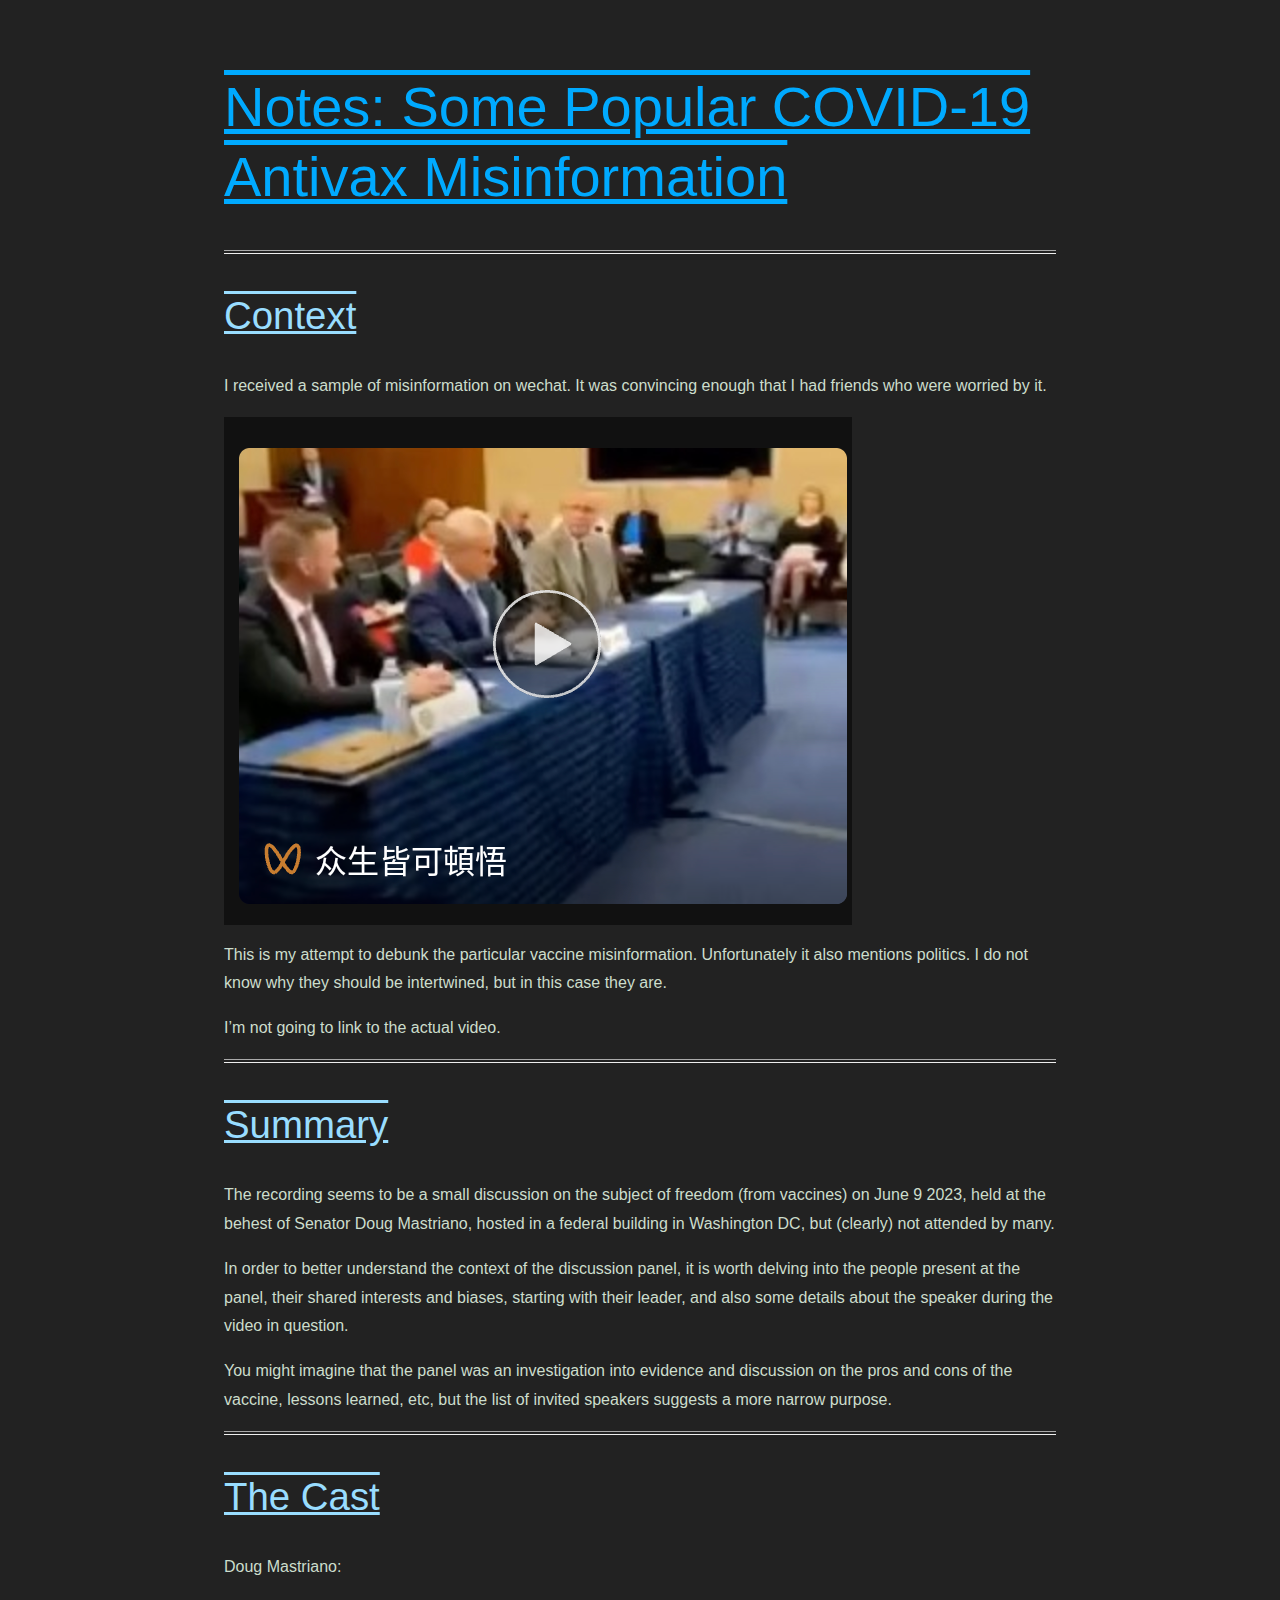
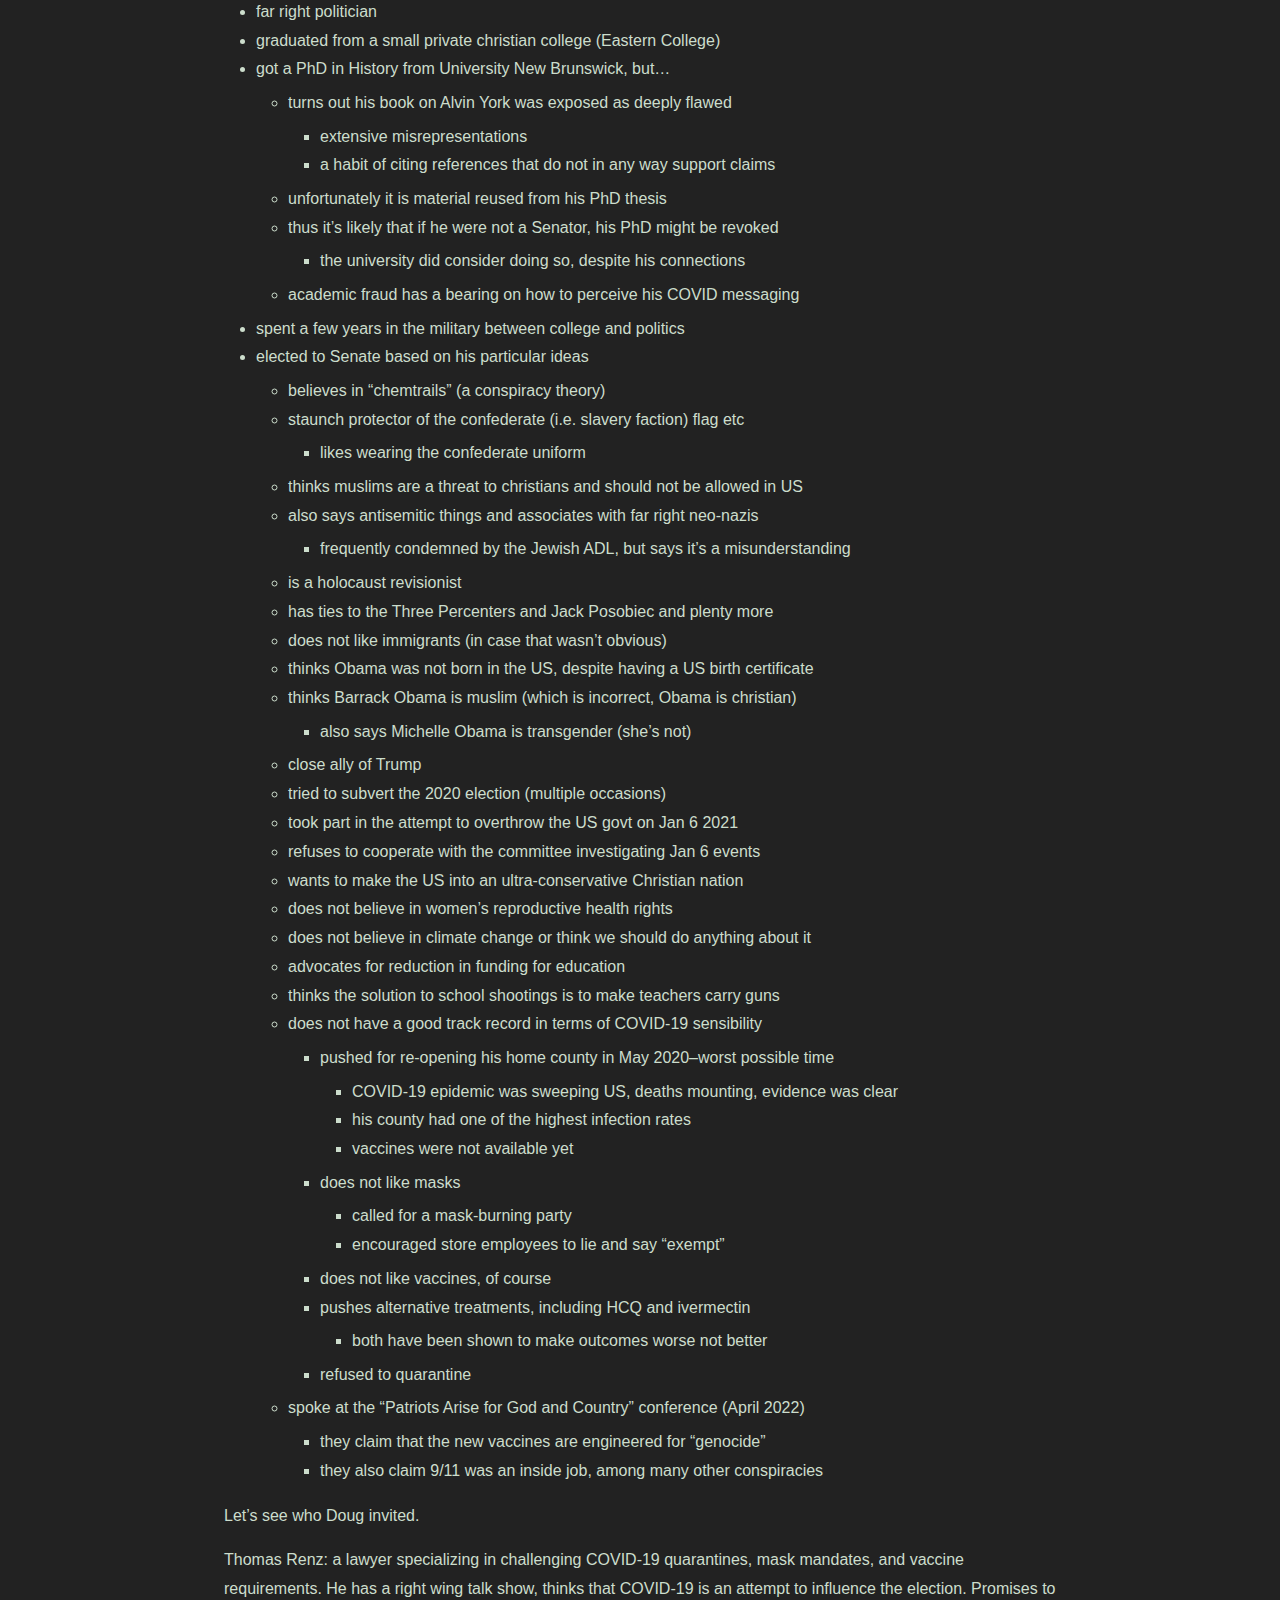
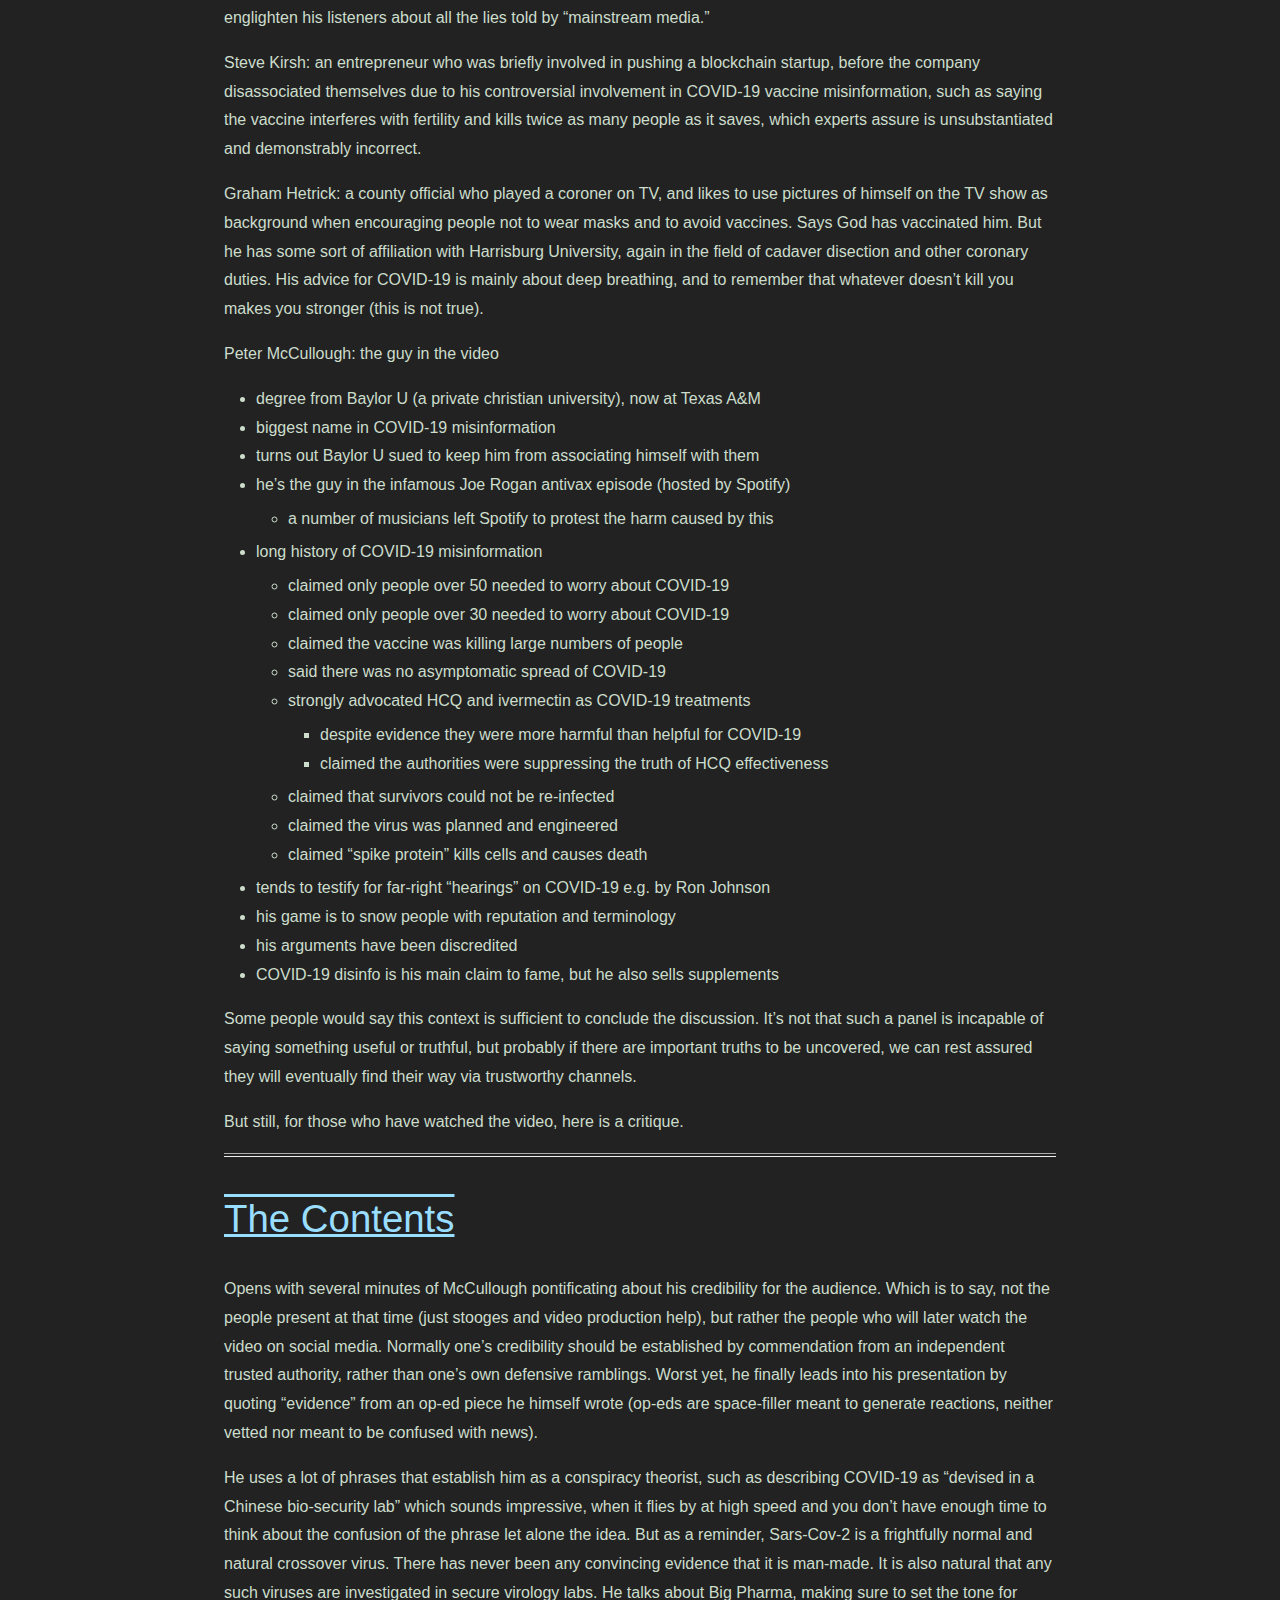
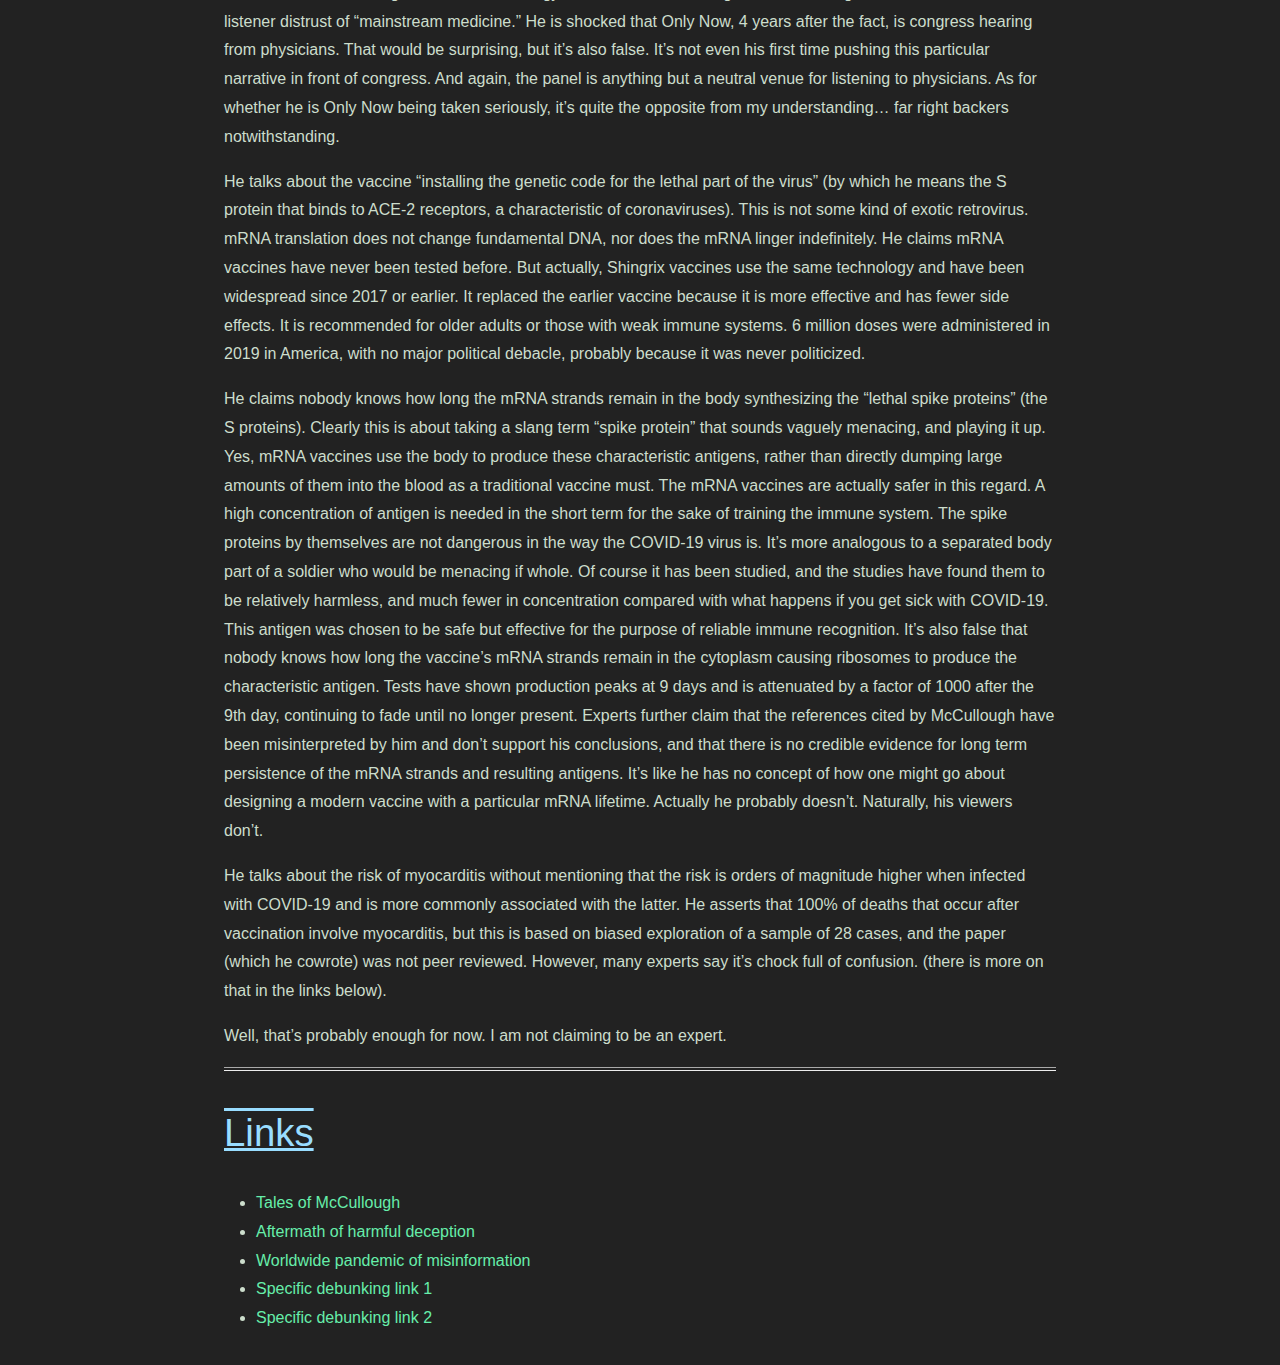
==== notes/antivax_disinfo.html @ 3646b8b5 "antivax crap" ====
<!DOCTYPE html>
<html xmlns="http://www.w3.org/1999/xhtml" lang="" xml:lang="">
<head>
  <meta charset="utf-8" />
  <meta name="generator" content="pandoc" />
  <meta name="viewport" content="width=device-width, initial-scale=1.0, user-scalable=yes" />
  <title>antivax_disinfo</title>
  <style>
    code{white-space: pre-wrap;}
    span.smallcaps{font-variant: small-caps;}
    div.columns{display: flex; gap: min(4vw, 1.5em);}
    div.column{flex: auto; overflow-x: auto;}
    div.hanging-indent{margin-left: 1.5em; text-indent: -1.5em;}
    /* The extra [class] is a hack that increases specificity enough to
       override a similar rule in reveal.js */
    ul.task-list[class]{list-style: none;}
    ul.task-list li input[type="checkbox"] {
      font-size: inherit;
      width: 0.8em;
      margin: 0 0.8em 0.2em -1.6em;
      vertical-align: middle;
    }
    .display.math{display: block; text-align: center; margin: 0.5rem auto;}
  </style>
  <link rel="stylesheet" href="pandoc_notes.css" />
  <!--[if lt IE 9]>
    <script src="//cdnjs.cloudflare.com/ajax/libs/html5shiv/3.7.3/html5shiv-printshiv.min.js"></script>
  <![endif]-->
</head>
<body>
<h1 id="notes-some-popular-covid-19-antivax-misinformation">Notes: Some
Popular COVID-19 Antivax Misinformation</h1>
<hr />
<h2 id="context">Context</h2>
<p>I received a sample of misinformation on wechat. It was convincing
enough that I had friends who were worried by it.</p>
<p><img src="../images/antivax_screenshot.png" /></p>
<p>This is my attempt to debunk the particular vaccine misinformation.
Unfortunately it also mentions politics. I do not know why they should
be intertwined, but in this case they are.</p>
<p>I’m not going to link to the actual video.</p>
<hr />
<h2 id="summary">Summary</h2>
<p>The recording seems to be a small discussion on the subject of
freedom (from vaccines) on June 9 2023, held at the behest of Senator
Doug Mastriano, hosted in a federal building in Washington DC, but
(clearly) not attended by many.</p>
<p>In order to better understand the context of the discussion panel, it
is worth delving into the people present at the panel, their shared
interests and biases, starting with their leader, and also some details
about the speaker during the video in question.</p>
<p>You might imagine that the panel was an investigation into evidence
and discussion on the pros and cons of the vaccine, lessons learned,
etc, but the list of invited speakers suggests a more narrow
purpose.</p>
<hr />
<h2 id="the-cast">The Cast</h2>
<p>Doug Mastriano:</p>
<ul>
<li>far right politician</li>
<li>graduated from a small private christian college (Eastern
College)</li>
<li>got a PhD in History from University New Brunswick, but…
<ul>
<li>turns out his book on Alvin York was exposed as deeply flawed
<ul>
<li>extensive misrepresentations</li>
<li>a habit of citing references that do not in any way support
claims</li>
</ul></li>
<li>unfortunately it is material reused from his PhD thesis</li>
<li>thus it’s likely that if he were not a Senator, his PhD might be
revoked
<ul>
<li>the university did consider doing so, despite his connections</li>
</ul></li>
<li>academic fraud has a bearing on how to perceive his COVID
messaging</li>
</ul></li>
<li>spent a few years in the military between college and politics</li>
<li>elected to Senate based on his particular ideas
<ul>
<li>believes in “chemtrails” (a conspiracy theory)</li>
<li>staunch protector of the confederate (i.e. slavery faction) flag etc
<ul>
<li>likes wearing the confederate uniform</li>
</ul></li>
<li>thinks muslims are a threat to christians and should not be allowed
in US</li>
<li>also says antisemitic things and associates with far right neo-nazis
<ul>
<li>frequently condemned by the Jewish ADL, but says it’s a
misunderstanding</li>
</ul></li>
<li>is a holocaust revisionist</li>
<li>has ties to the Three Percenters and Jack Posobiec and plenty
more</li>
<li>does not like immigrants (in case that wasn’t obvious)</li>
<li>thinks Obama was not born in the US, despite having a US birth
certificate</li>
<li>thinks Barrack Obama is muslim (which is incorrect, Obama is
christian)
<ul>
<li>also says Michelle Obama is transgender (she’s not)</li>
</ul></li>
<li>close ally of Trump</li>
<li>tried to subvert the 2020 election (multiple occasions)</li>
<li>took part in the attempt to overthrow the US govt on Jan 6 2021</li>
<li>refuses to cooperate with the committee investigating Jan 6
events</li>
<li>wants to make the US into an ultra-conservative Christian
nation</li>
<li>does not believe in women’s reproductive health rights</li>
<li>does not believe in climate change or think we should do anything
about it</li>
<li>advocates for reduction in funding for education</li>
<li>thinks the solution to school shootings is to make teachers carry
guns</li>
<li>does not have a good track record in terms of COVID-19 sensibility
<ul>
<li>pushed for re-opening his home county in May 2020–worst possible
time
<ul>
<li>COVID-19 epidemic was sweeping US, deaths mounting, evidence was
clear</li>
<li>his county had one of the highest infection rates</li>
<li>vaccines were not available yet</li>
</ul></li>
<li>does not like masks
<ul>
<li>called for a mask-burning party</li>
<li>encouraged store employees to lie and say “exempt”</li>
</ul></li>
<li>does not like vaccines, of course</li>
<li>pushes alternative treatments, including HCQ and ivermectin
<ul>
<li>both have been shown to make outcomes worse not better</li>
</ul></li>
<li>refused to quarantine</li>
</ul></li>
<li>spoke at the “Patriots Arise for God and Country” conference (April
2022)
<ul>
<li>they claim that the new vaccines are engineered for “genocide”</li>
<li>they also claim 9/11 was an inside job, among many other
conspiracies</li>
</ul></li>
</ul></li>
</ul>
<p>Let’s see who Doug invited.</p>
<p>Thomas Renz: a lawyer specializing in challenging COVID-19
quarantines, mask mandates, and vaccine requirements. He has a right
wing talk show, thinks that COVID-19 is an attempt to influence the
election. Promises to englighten his listeners about all the lies told
by “mainstream media.”</p>
<p>Steve Kirsh: an entrepreneur who was briefly involved in pushing a
blockchain startup, before the company disassociated themselves due to
his controversial involvement in COVID-19 vaccine misinformation, such
as saying the vaccine interferes with fertility and kills twice as many
people as it saves, which experts assure is unsubstantiated and
demonstrably incorrect.</p>
<p>Graham Hetrick: a county official who played a coroner on TV, and
likes to use pictures of himself on the TV show as background when
encouraging people not to wear masks and to avoid vaccines. Says God has
vaccinated him. But he has some sort of affiliation with Harrisburg
University, again in the field of cadaver disection and other coronary
duties. His advice for COVID-19 is mainly about deep breathing, and to
remember that whatever doesn’t kill you makes you stronger (this is not
true).</p>
<p>Peter McCullough: the guy in the video</p>
<ul>
<li>degree from Baylor U (a private christian university), now at Texas
A&amp;M</li>
<li>biggest name in COVID-19 misinformation</li>
<li>turns out Baylor U sued to keep him from associating himself with
them</li>
<li>he’s the guy in the infamous Joe Rogan antivax episode (hosted by
Spotify)
<ul>
<li>a number of musicians left Spotify to protest the harm caused by
this</li>
</ul></li>
<li>long history of COVID-19 misinformation
<ul>
<li>claimed only people over 50 needed to worry about COVID-19</li>
<li>claimed only people over 30 needed to worry about COVID-19</li>
<li>claimed the vaccine was killing large numbers of people</li>
<li>said there was no asymptomatic spread of COVID-19</li>
<li>strongly advocated HCQ and ivermectin as COVID-19 treatments
<ul>
<li>despite evidence they were more harmful than helpful for
COVID-19</li>
<li>claimed the authorities were suppressing the truth of HCQ
effectiveness</li>
</ul></li>
<li>claimed that survivors could not be re-infected</li>
<li>claimed the virus was planned and engineered</li>
<li>claimed “spike protein” kills cells and causes death</li>
</ul></li>
<li>tends to testify for far-right “hearings” on COVID-19 e.g. by Ron
Johnson</li>
<li>his game is to snow people with reputation and terminology</li>
<li>his arguments have been discredited</li>
<li>COVID-19 disinfo is his main claim to fame, but he also sells
supplements</li>
</ul>
<p>Some people would say this context is sufficient to conclude the
discussion. It’s not that such a panel is incapable of saying something
useful or truthful, but probably if there are important truths to be
uncovered, we can rest assured they will eventually find their way via
trustworthy channels.</p>
<p>But still, for those who have watched the video, here is a
critique.</p>
<hr />
<h2 id="the-contents">The Contents</h2>
<p>Opens with several minutes of McCullough pontificating about his
credibility for the audience. Which is to say, not the people present at
that time (just stooges and video production help), but rather the
people who will later watch the video on social media. Normally one’s
credibility should be established by commendation from an independent
trusted authority, rather than one’s own defensive ramblings. Worst yet,
he finally leads into his presentation by quoting “evidence” from an
op-ed piece he himself wrote (op-eds are space-filler meant to generate
reactions, neither vetted nor meant to be confused with news).</p>
<p>He uses a lot of phrases that establish him as a conspiracy theorist,
such as describing COVID-19 as “devised in a Chinese bio-security lab”
which sounds impressive, when it flies by at high speed and you don’t
have enough time to think about the confusion of the phrase let alone
the idea. But as a reminder, Sars-Cov-2 is a frightfully normal and
natural crossover virus. There has never been any convincing evidence
that it is man-made. It is also natural that any such viruses are
investigated in secure virology labs. He talks about Big Pharma, making
sure to set the tone for listener distrust of “mainstream medicine.” He
is shocked that Only Now, 4 years after the fact, is congress hearing
from physicians. That would be surprising, but it’s also false. It’s not
even his first time pushing this particular narrative in front of
congress. And again, the panel is anything but a neutral venue for
listening to physicians. As for whether he is Only Now being taken
seriously, it’s quite the opposite from my understanding… far right
backers notwithstanding.</p>
<p>He talks about the vaccine “installing the genetic code for the
lethal part of the virus” (by which he means the S protein that binds to
ACE-2 receptors, a characteristic of coronaviruses). This is not some
kind of exotic retrovirus. mRNA translation does not change fundamental
DNA, nor does the mRNA linger indefinitely. He claims mRNA vaccines have
never been tested before. But actually, Shingrix vaccines use the same
technology and have been widespread since 2017 or earlier. It replaced
the earlier vaccine because it is more effective and has fewer side
effects. It is recommended for older adults or those with weak immune
systems. 6 million doses were administered in 2019 in America, with no
major political debacle, probably because it was never politicized.</p>
<p>He claims nobody knows how long the mRNA strands remain in the body
synthesizing the “lethal spike proteins” (the S proteins). Clearly this
is about taking a slang term “spike protein” that sounds vaguely
menacing, and playing it up. Yes, mRNA vaccines use the body to produce
these characteristic antigens, rather than directly dumping large
amounts of them into the blood as a traditional vaccine must. The mRNA
vaccines are actually safer in this regard. A high concentration of
antigen is needed in the short term for the sake of training the immune
system. The spike proteins by themselves are not dangerous in the way
the COVID-19 virus is. It’s more analogous to a separated body part of a
soldier who would be menacing if whole. Of course it has been studied,
and the studies have found them to be relatively harmless, and much
fewer in concentration compared with what happens if you get sick with
COVID-19. This antigen was chosen to be safe but effective for the
purpose of reliable immune recognition. It’s also false that nobody
knows how long the vaccine’s mRNA strands remain in the cytoplasm
causing ribosomes to produce the characteristic antigen. Tests have
shown production peaks at 9 days and is attenuated by a factor of 1000
after the 9th day, continuing to fade until no longer present. Experts
further claim that the references cited by McCullough have been
misinterpreted by him and don’t support his conclusions, and that there
is no credible evidence for long term persistence of the mRNA strands
and resulting antigens. It’s like he has no concept of how one might go
about designing a modern vaccine with a particular mRNA lifetime.
Actually he probably doesn’t. Naturally, his viewers don’t.</p>
<p>He talks about the risk of myocarditis without mentioning that the
risk is orders of magnitude higher when infected with COVID-19 and is
more commonly associated with the latter. He asserts that 100% of deaths
that occur after vaccination involve myocarditis, but this is based on
biased exploration of a sample of 28 cases, and the paper (which he
cowrote) was not peer reviewed. However, many experts say it’s chock
full of confusion. (there is more on that in the links below).</p>
<p>Well, that’s probably enough for now. I am not claiming to be an
expert.</p>
<hr />
<h2 id="links">Links</h2>
<ul>
<li><a
href="https://www.mcgill.ca/oss/article/covid-19-medical-critical-thinking/dr-peter-mcculloughs-libertarian-medical-train-makes-pit-stop-east-palestine">Tales
of McCullough</a></li>
<li><a
href="https://www.medscape.com/viewarticle/958916?form=fpf">Aftermath of
harmful deception</a></li>
<li><a
href="https://europeannewsroom.com/doctors-misleading-vaccine-claims-spread-online/">Worldwide
pandemic of misinformation</a></li>
<li><a
href="https://factcheck.afp.com/us-cardiologist-makes-false-claims-about-covid-19-vaccination">Specific
debunking link 1</a></li>
<li><a
href="https://factcheck.afp.com/us-doctor-spreads-false-information-about-covid-19-mrna-vaccines">Specific
debunking link 2</a></li>
</ul>
</body>
</html>
---- notes/pandoc_notes.css ----
/*
 * I add this to html files generated with pandoc.
 */

html {
  font-size: 100%;
  overflow-y: scroll;
  -webkit-text-size-adjust: 100%;
  -ms-text-size-adjust: 100%;
}

body {
  color: #cdc;
  background-color: #222;
  font-family: sans-serif;
  font-size: 12px;
  line-height: 1.8;
  padding: 1em;
  margin: auto;
  max-width: 52em;
}

a {
  color: #0645ad;
  text-decoration: none;
}

a:link { color: #6ea; }
a:visited { color: #0dc; }

a:hover {
  color: #06e;
}

a:active {
  color: #faa700;
}

a:focus {
  outline: thin dotted;
}

*::-moz-selection {
  background: rgba(255, 255, 0, 0.3);
  color: #000;
}

*::selection {
  background: rgba(255, 255, 0, 0.3);
  color: #000;
}

a::-moz-selection {
  background: rgba(255, 255, 0, 0.3);
  color: #0645ad;
}

a::selection {
  background: rgba(255, 255, 0, 0.3);
  color: #0645ad;
}

p {
  margin: 1em 0;
}

img {
  max-width: 100%;
}

h1, h2, h3, h4, h5, h6 {
  line-height: 125%;
  margin-top: 1em;
  font-weight: normal;
  text-decoration: underline overline;
}

h4, h5, h6 {
  font-weight: bold;
}

h1 { color: #0af; font-size: 3.5em; }
h2 { color: #9df; font-size: 2.4em; }
h3 { color: #9ed; font-size: 1.5em; }
h4 { color: #9da; font-size: 1.2em; }
h5 { color: #9da; font-size: 1.0em; }
h6 { color: #9da; font-size: 0.9em; }

blockquote {
  color: #fff;
  margin: 0;
  padding-left: 3em;
  border-left: 0.5em #EEE solid;
}

hr {
  display: block;
  height: 2px;
  border: 0;
  border-top: 1px solid #aaa;
  border-bottom: 1px solid #eee;
  margin: 1em 0;
  padding: 0;
}

pre, code, kbd, samp {
  color: #edf;
  background-color: #141414;
  font-family: monospace, monospace;
  _font-family: 'courier new', monospace;
  font-size: 0.98em;
}

pre {
  white-space: pre;
  white-space: pre-wrap;
  word-wrap: break-word;
}

b, strong {
  font-weight: bold;
}

dfn {
  font-style: italic;
}

ins {
  color: #ff9;
  background: #000;
  text-decoration: none;
}

mark {
  color: #ff0;
  background: #000;
  font-style: italic;
  font-weight: bold;
}

sub, sup {
  font-size: 75%;
  line-height: 0;
  position: relative;
  vertical-align: baseline;
}

sup {
  top: -0.5em;
}

sub {
  bottom: -0.25em;
}

ul, ol {
  margin: 1em 0;
  padding: 0 0 0 2em;
}

li p:last-child {
  margin-bottom: 0;
}

ul ul, ol ol {
  margin: .3em 0;
}

dl {
  margin-bottom: 1em;
}

dt {
  font-weight: bold;
  margin-bottom: .8em;
}

dd {
  margin: 0 0 .8em 2em;
}

dd:last-child {
  margin-bottom: 0;
}

img {
  border: 0;
  -ms-interpolation-mode: bicubic;
  vertical-align: middle;
}

figure {
  display: block;
  text-align: center;
  margin: 1em 0;
}

figure img {
  border: none;
  margin: 0 auto;
}

figcaption {
  font-size: 0.8em;
  font-style: italic;
  margin: 0 0 .8em;
}

table {
  margin-bottom: 2em;
  border-bottom: 1px solid #ddd;
  border-right: 1px solid #ddd;
  border-spacing: 0;
  border-collapse: collapse;
}

table th {
  padding: .2em 1em;
  background-color: #eee;
  border-top: 1px solid #ddd;
  border-left: 1px solid #ddd;
}

table td {
  padding: .2em 1em;
  border-top: 1px solid #ddd;
  border-left: 1px solid #ddd;
  vertical-align: top;
}

.author {
  font-size: 1.2em;
  text-align: center;
}

@media only screen and (min-width: 480px) {
  body {
    font-size: 14px;
  }
}
@media only screen and (min-width: 768px) {
  body {
    font-size: 16px;
  }
}
@media print {
  * {
    background: transparent !important;
    color: black !important;
    filter: none !important;
    -ms-filter: none !important;
  }

  body {
    font-size: 12pt;
    max-width: 100%;
  }

  a, a:visited {
    text-decoration: underline;
  }

  hr {
    height: 1px;
    border: 0;
    border-bottom: 1px solid black;
  }

  a[href]:after {
    content: " (" attr(href) ")";
  }

  abbr[title]:after {
    content: " (" attr(title) ")";
  }

  .ir a:after, a[href^="javascript:"]:after, a[href^="#"]:after {
    content: "";
  }

  pre, blockquote {
    border: 1px solid #999;
    padding-right: 1em;
    page-break-inside: avoid;
  }

  tr, img {
    page-break-inside: avoid;
  }

  img {
    max-width: 100% !important;
  }

  @page :left {
    margin: 15mm 20mm 15mm 10mm;
}

  @page :right {
    margin: 15mm 10mm 15mm 20mm;
}

  p, h2, h3 {
    orphans: 3;
    widows: 3;
  }

  h2, h3 {
    page-break-after: avoid;
  }
}
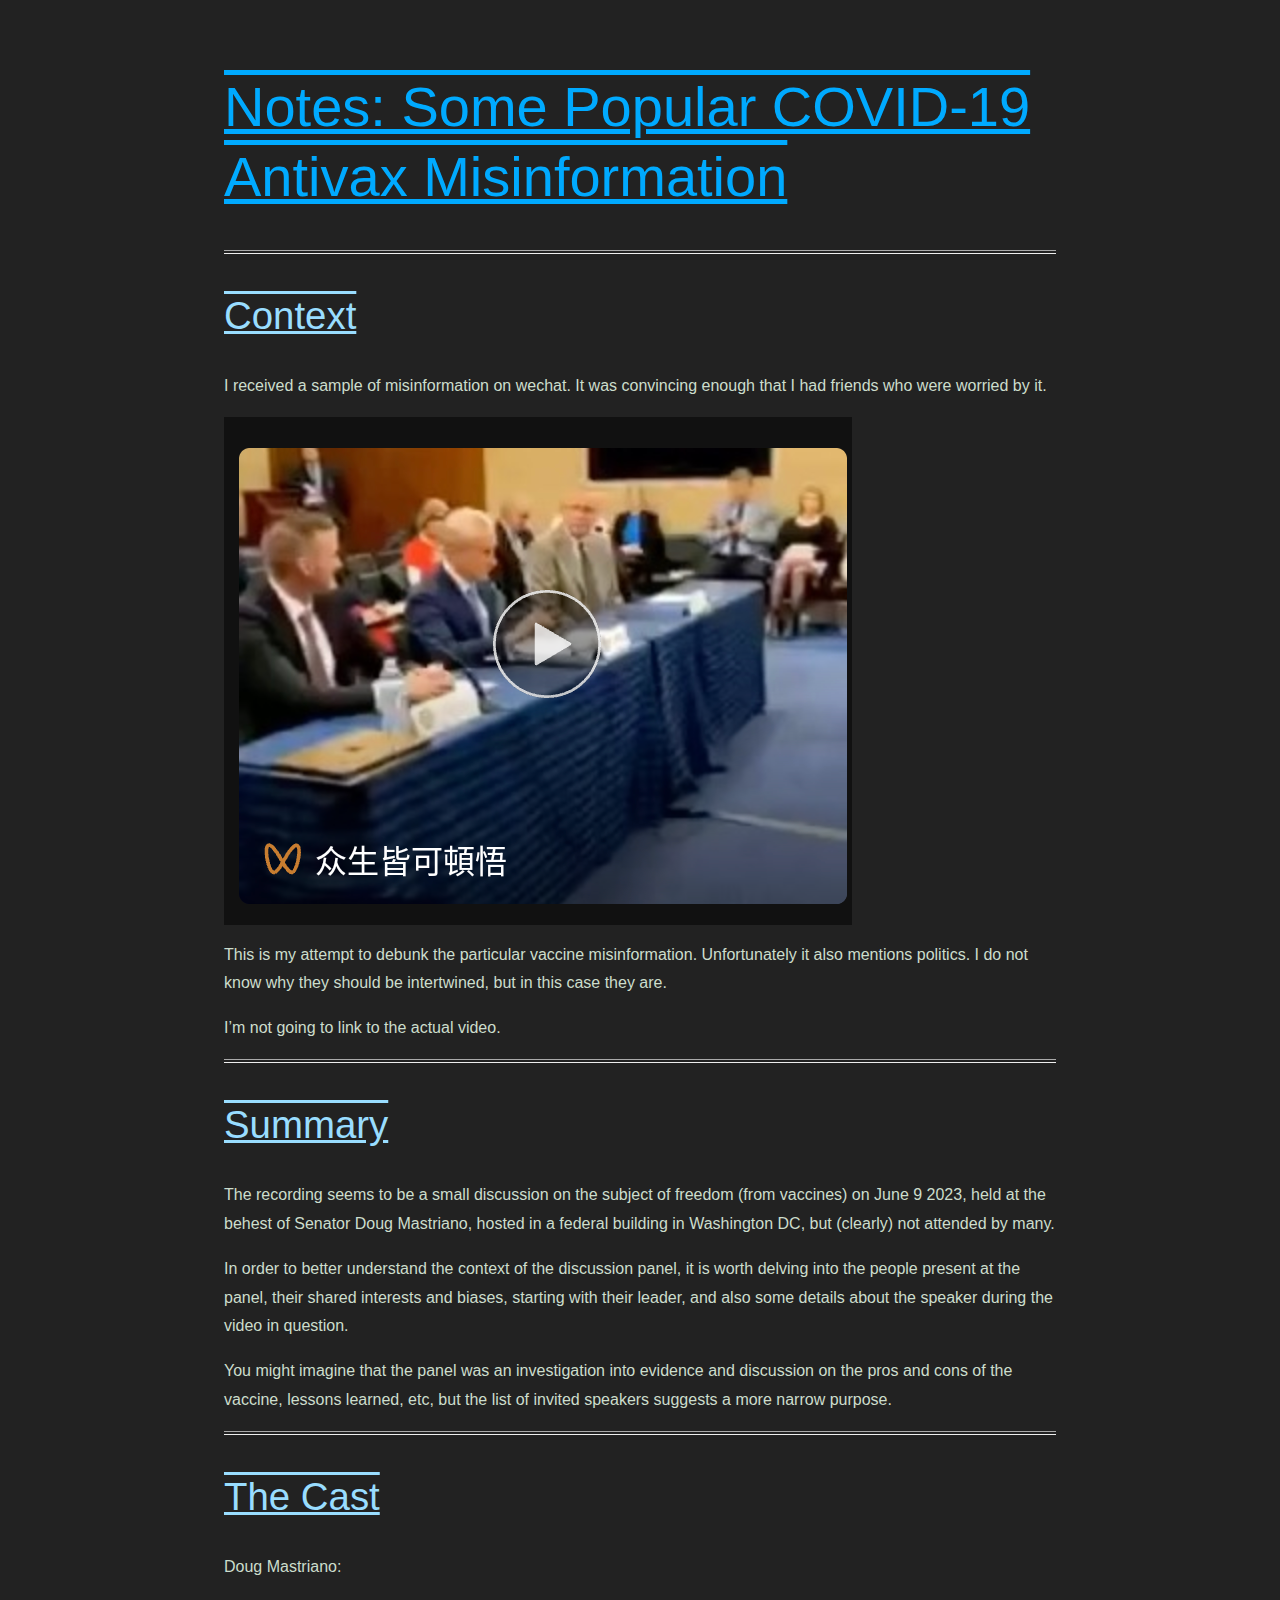
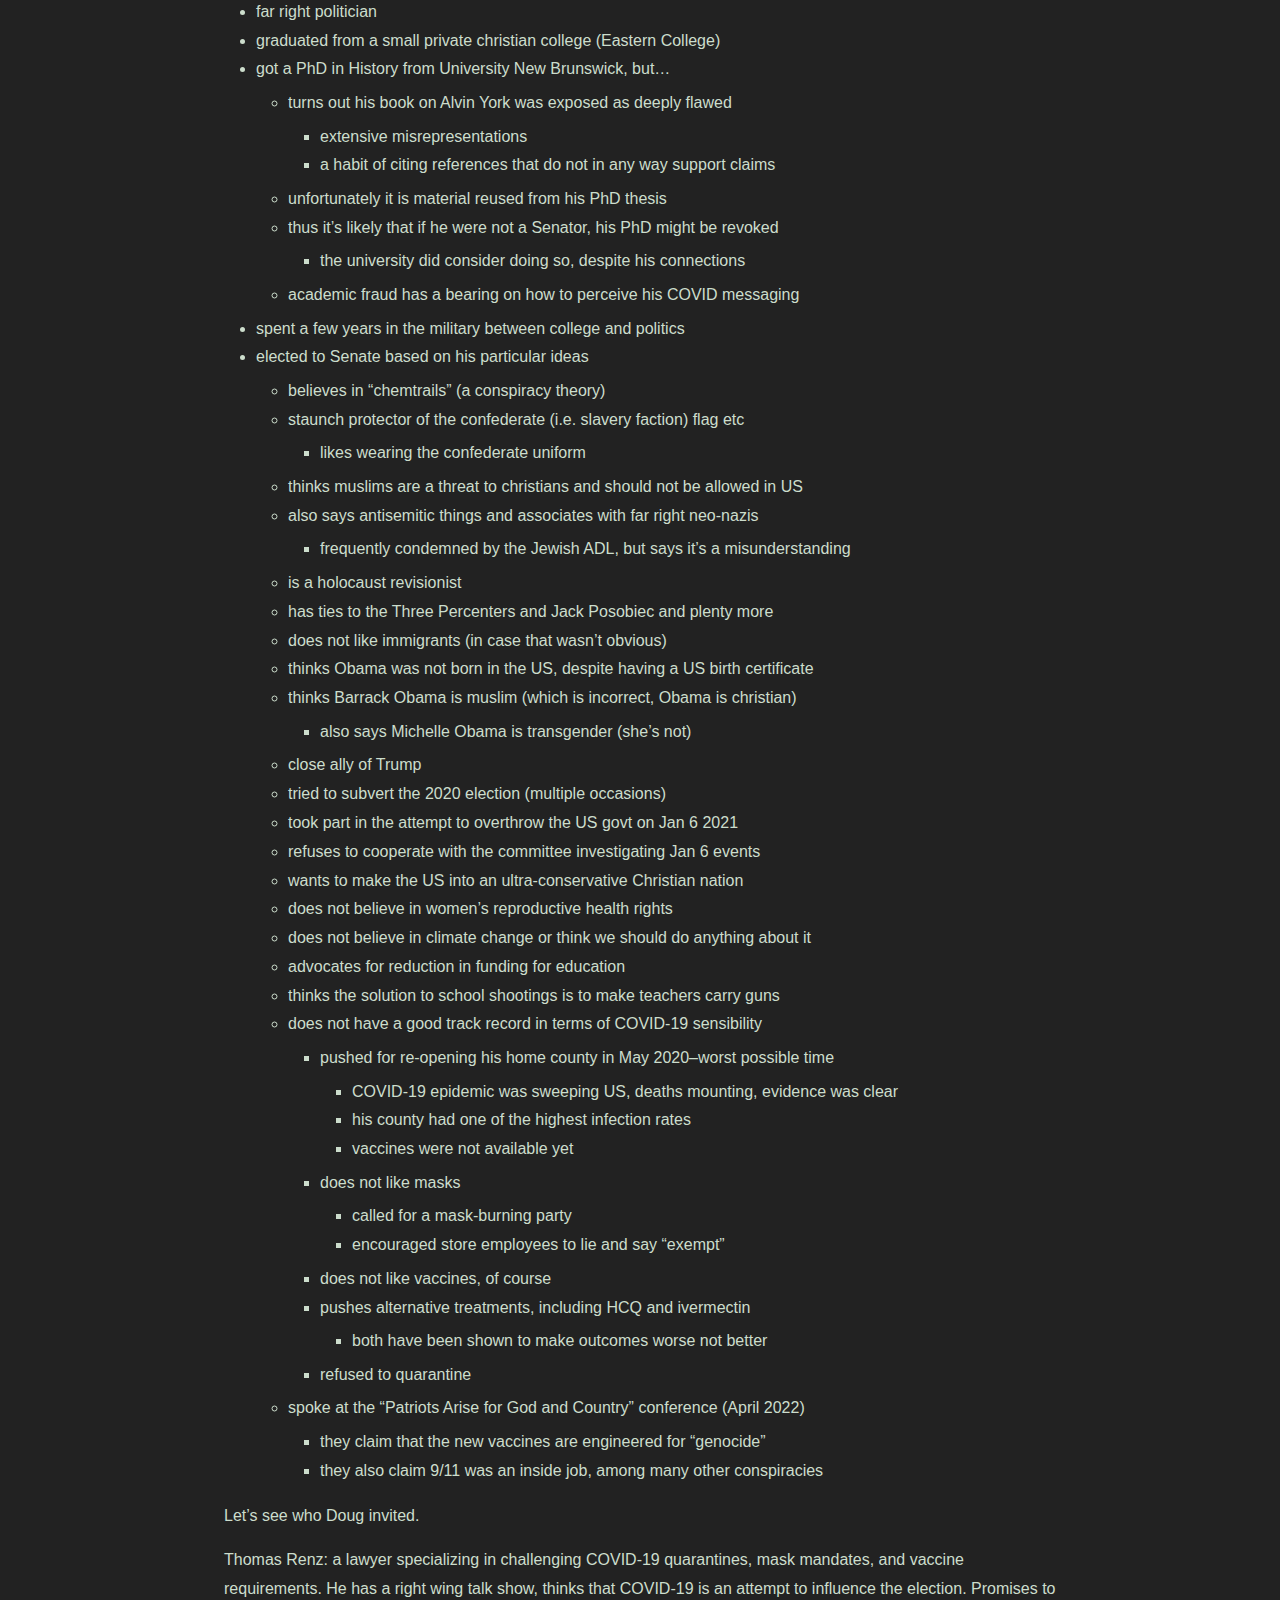
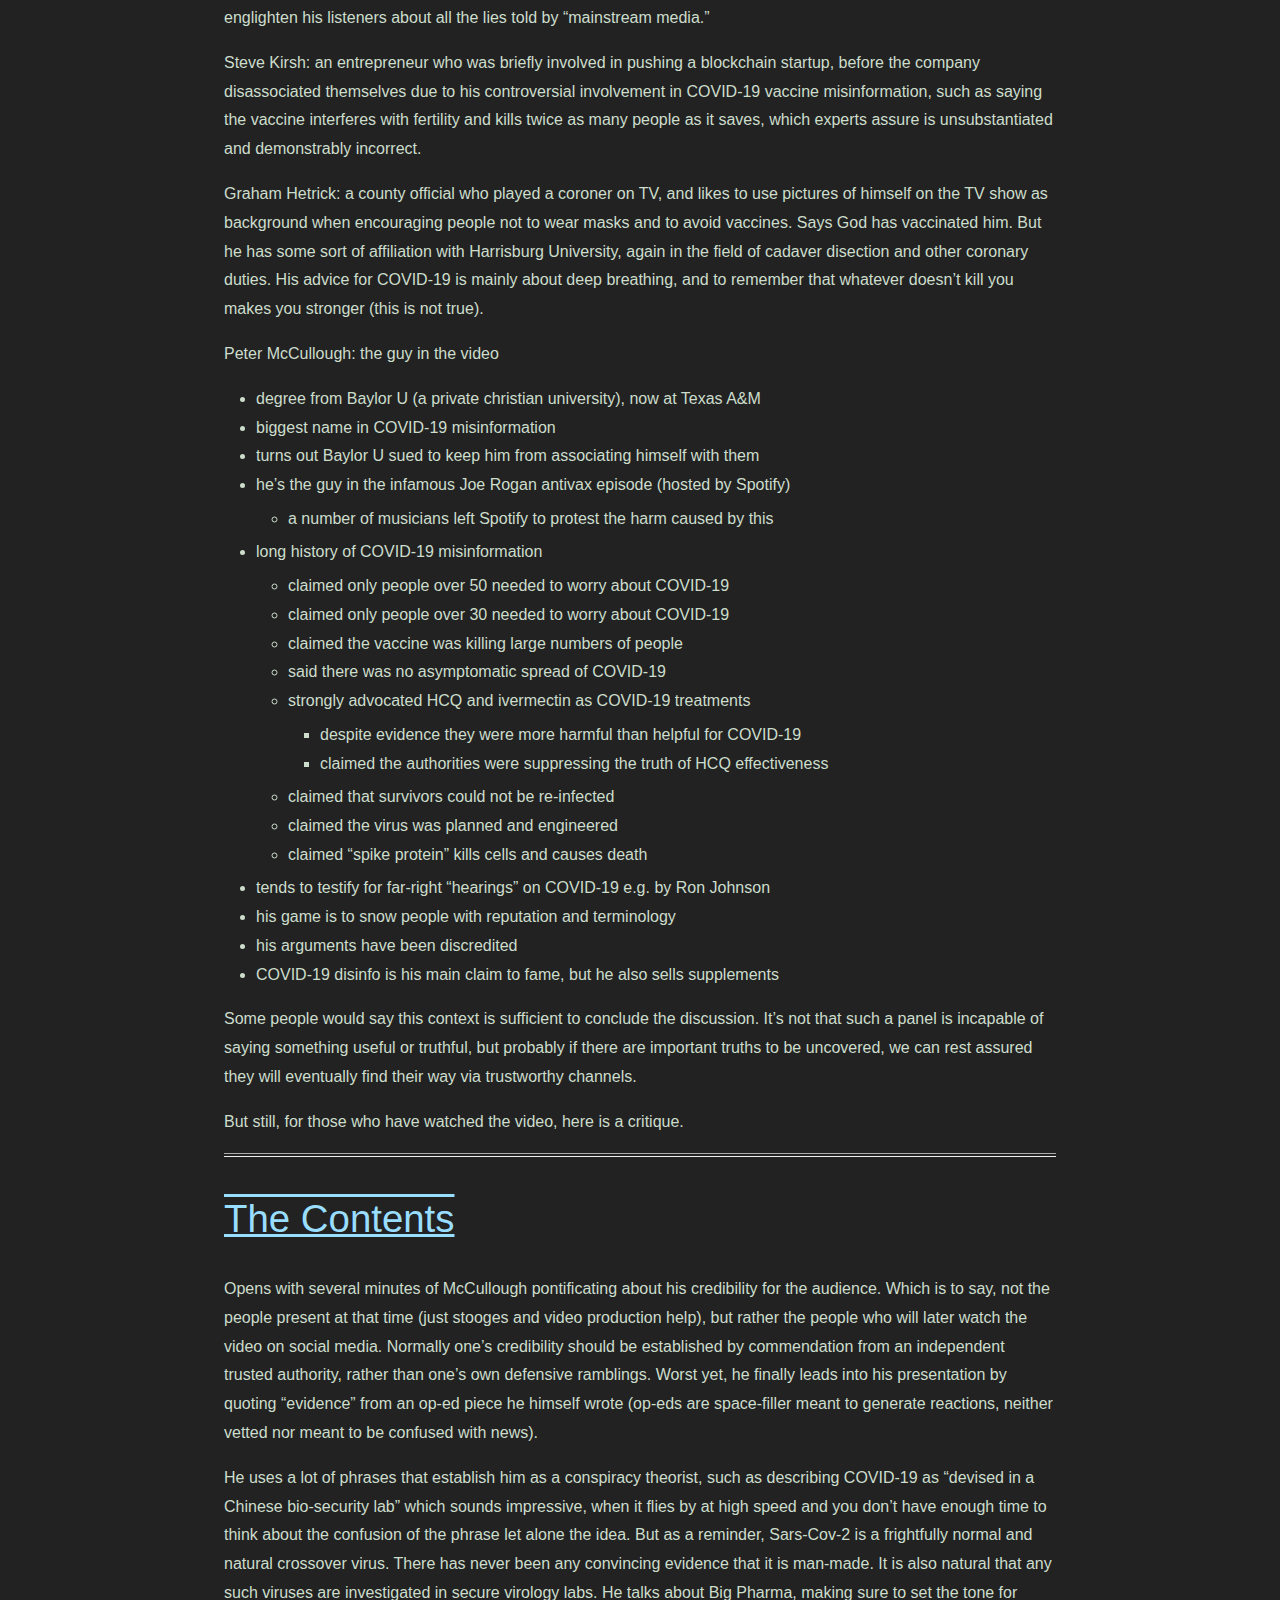
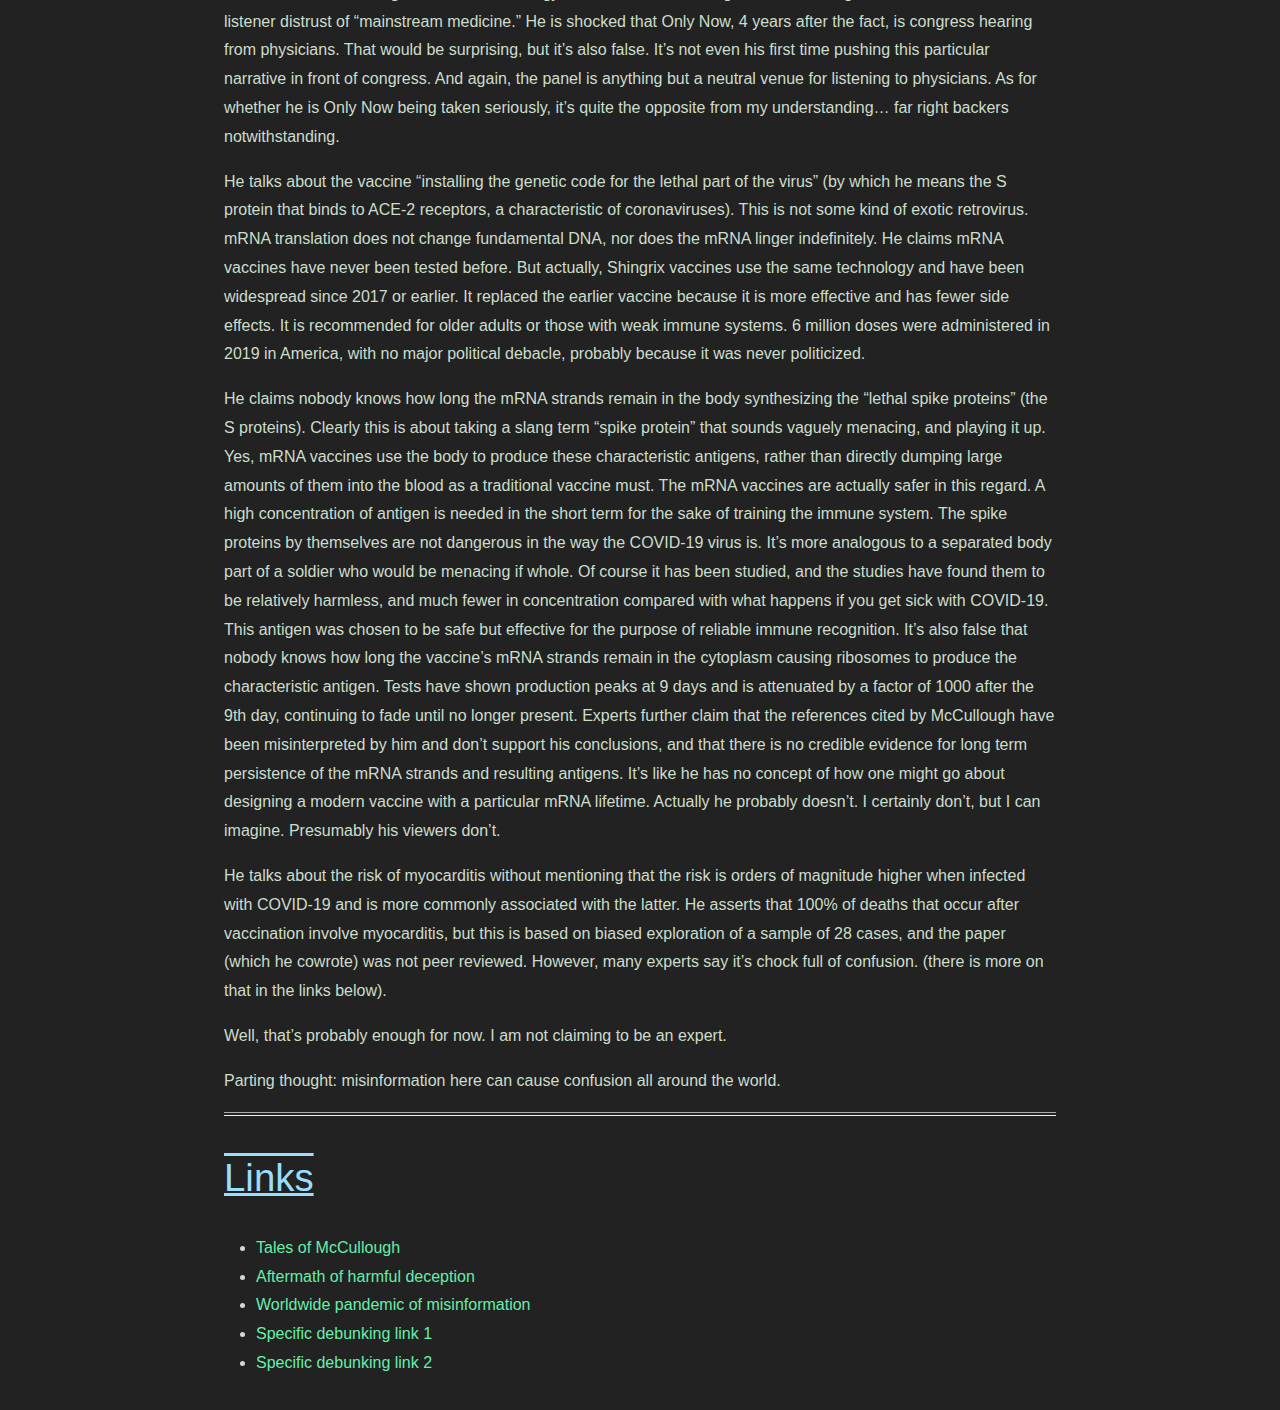
==== commit c0309e01: "antivax crap" ====
--- a/notes/antivax_disinfo.html
+++ b/notes/antivax_disinfo.html
@@ -273,7 +273,8 @@
 is no credible evidence for long term persistence of the mRNA strands
 and resulting antigens. It’s like he has no concept of how one might go
 about designing a modern vaccine with a particular mRNA lifetime.
-Actually he probably doesn’t. Naturally, his viewers don’t.</p>
+Actually he probably doesn’t. I certainly don’t, but I can imagine.
+Presumably his viewers don’t.</p>
 <p>He talks about the risk of myocarditis without mentioning that the
 risk is orders of magnitude higher when infected with COVID-19 and is
 more commonly associated with the latter. He asserts that 100% of deaths
@@ -283,6 +284,8 @@
 full of confusion. (there is more on that in the links below).</p>
 <p>Well, that’s probably enough for now. I am not claiming to be an
 expert.</p>
+<p>Parting thought: misinformation here can cause confusion all around
+the world.</p>
 <hr />
 <h2 id="links">Links</h2>
 <ul>
